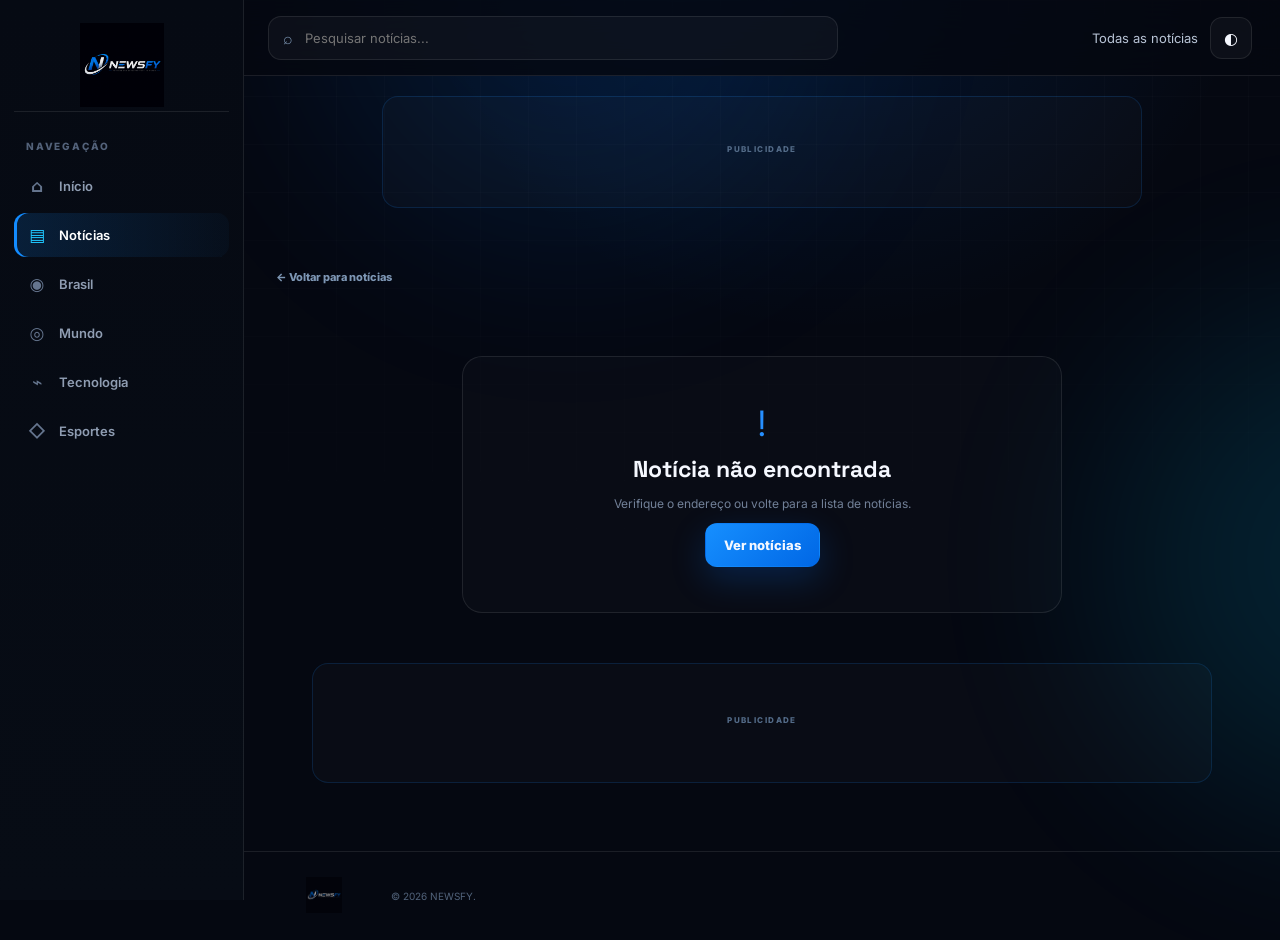
==== noticia.html @ e010c2cd "file complete of project" ====
<!DOCTYPE html>
<html lang="pt-BR">
<head>
<meta charset="UTF-8"><meta name="viewport" content="width=device-width, initial-scale=1.0">
<title>Notícia — NEWSFY</title>
<link rel="preconnect" href="https://fonts.googleapis.com"><link rel="preconnect" href="https://fonts.gstatic.com" crossorigin>
<link href="https://fonts.googleapis.com/css2?family=Inter:wght@400;500;600;700;800;900&family=Space+Grotesk:wght@500;600;700&display=swap" rel="stylesheet">
<link rel="stylesheet" href="css/style.css">
  <!-- Google Analytics 4 — NEWSFY -->
  <script async src="https://www.googletagmanager.com/gtag/js?id=G-XQ1JD133TZ"></script>
  <script>
    window.dataLayer = window.dataLayer || [];
    function gtag(){dataLayer.push(arguments);}
    gtag('js', new Date());
    gtag('config', 'G-XQ1JD133TZ');
  </script>
</head>
<body>
  <noscript><div style="position:fixed;inset:0;z-index:99999;background:#050811;color:#fff;display:grid;place-items:center;padding:30px;text-align:center;font-family:Arial,sans-serif"><div><h2>NEWSFY</h2><p>Ative o JavaScript no navegador para visualizar o site.</p></div></div></noscript>
<div class="page-glow glow-a"></div><div class="page-glow glow-b"></div>
<header class="topbar"><div class="topbar-inner">
<button class="icon-btn menu-toggle" id="menuToggle">☰</button><a class="brand" href="index.html"><img src="assets/logo-newsfy.png" alt="NEWSFY" class="brand-logo"></a>
<div class="top-search"><span>⌕</span><input id="globalSearch" type="search" placeholder="Pesquisar notícias..."></div>
<div class="top-actions"><a class="top-link" href="noticias.html">Todas as notícias</a><button class="icon-btn" id="themeBtn">◐</button></div>
</div></header>
<aside class="left-sidebar" id="leftSidebar"><div class="sidebar-brand"><img src="assets/logo-newsfy.png" alt=""></div><nav class="side-nav">
<div class="nav-label">NAVEGAÇÃO</div><a class="nav-item" href="index.html"><span>⌂</span> Início</a><a class="nav-item active" href="noticias.html"><span>▤</span> Notícias</a>
<button class="nav-item nav-category" data-category="Brasil"><span>◉</span> Brasil</button><button class="nav-item nav-category" data-category="Mundo"><span>◎</span> Mundo</button><button class="nav-item nav-category" data-category="Tecnologia"><span>⌁</span> Tecnologia</button><button class="nav-item nav-category" data-category="Esportes"><span>◇</span> Esportes</button>
</nav></aside>
<main class="site-main article-page">
<section class="ad-slot ad-top-home article-ad-top">
  <div class="ad-label">PUBLICIDADE</div>
</section>
<a class="back-link" href="noticias.html">← Voltar para notícias</a>
<div id="articleRoot"><div class="loading-card"><div class="spinner"></div><span>Carregando notícia...</span></div></div>
<section class="ad-slot ad-native-article">
  <div class="ad-label">PUBLICIDADE</div>
  <script async="async" data-cfasync="false" src="https://pl31540128.profitableratecpmnetwork.com/7e0aeeb2c0579c9c4279a2376812ee61/invoke.js"></script>
  <div id="container-7e0aeeb2c0579c9c4279a2376812ee61"></div>
</section>
<section class="article-ad-row">
  </div>
  </div>
</section>
</main>
<footer class="footer"><div class="footer-logo"><img src="assets/logo-newsfy.png" alt="NEWSFY"></div><p>© <span id="year"></span> NEWSFY.</p></footer>
<div class="mobile-overlay" id="mobileOverlay"></div>
<!-- Adsterra / Profitablerate CPM — Popunder + Social Bar -->
<script src="https://pl31540127.profitableratecpmnetwork.com/d9/cb/52/d9cb52464b82f7c3d538985615c3f016.js"></script>
<script src="https://pl31540133.profitableratecpmnetwork.com/d1/c6/90/d1c69001ec540c1df4427d665a74484f.js"></script>
<script src="js/config.js"></script>
<script>
(async()=>{
const C=window.NEWSFY_CONFIG,$=s=>document.querySelector(s),q=new URLSearchParams(location.search).get("id");
const esc=v=>String(v??"").replace(/[&<>"']/g,c=>({'&':'&amp;','<':'&lt;','>':'&gt;','"':'&quot;',"'":'&#039;'}[c]));
const pick=(o,ks,f="")=>{for(const k of ks)if(o?.[k]!==undefined&&o[k]!==null&&String(o[k]).trim()!=="")return o[k];return f};
function normalize(d){
 const f=d?.fields||d?.field_1||d||{},r={...d,...f};
 return {
   id:r.id,
   titulo:r.titulo??"Sem título",
   slug:r.slug??"",
   resumo:r.resumo??"",
   conteudo:r.conteudo??"",
   categoria:r.categoria??"Geral",
   autor:r.autor??"NEWSFY",
   imagem:r.imagem??"",
   imagem_capa:r.imagem_capa??r.imagem??"",
   data_publicacao:r.data_publicacao??"",
   status:r.status??"",
   destaque:r.destaque===true||r.destaque===1||r.destaque==="true"||r.destaque==="1",
   visualizacoes:Number(r.visualizacoes??0),
   tags:r.tags??"",
   fonte:r.fonte??"",
   url_fonte:r.url_fonte??"",
   meta_description:r.meta_description??"",
   criado_em:r.criado_em??"",
   atualizado_em:r.atualizado_em??""
 }
}function date(v){if(!v)return"Agora";let d=new Date(v);return Number.isNaN(d.getTime())?v:new Intl.DateTimeFormat("pt-BR",{dateStyle:"long"}).format(d)}
async function load(){
try{
 if(!q)throw Error("ID ausente");
 const r=await fetch(C.API_BASE+C.ENDPOINTS.noticia+encodeURIComponent(q),{headers:{Accept:"application/json"},cache:"no-store"});
 if(!r.ok)throw Error("HTTP "+r.status);
 let d=await r.json(); d=d.data||d.noticia||d.result||d; const n=normalize(d);
 $("#articleRoot").innerHTML=`<article class="article"><div class="article-head"><span class="category-badge static">${esc(n.categoria)}</span><h1>${esc(n.titulo)}</h1><p class="article-lead">${esc(n.resumo)}</p><div class="article-meta"><span>Por <b>${esc(n.autor)}</b></span><i></i><span>${esc(date(n.data))}</span></div></div>${(n.imagem_capa||n.imagem)?`<div class="article-cover"><img src="${esc(n.imagem_capa||n.imagem)}" alt="${esc(n.titulo)}"></div>`:""}<div class="article-body">${esc(n.conteudo||n.resumo).replace(/\n/g,"<br><br>")}</div><div class="article-share"><span>Compartilhar</span><button onclick="navigator.clipboard?.writeText(location.href)">Copiar link</button>${n.fonte?`<span class="source-label">Fonte: ${esc(n.fonte)}</span>`:""}${n.url_fonte?`<a class="source-link" href="${esc(n.url_fonte)}" target="_blank" rel="noopener">Fonte original ↗</a>`:""}</div></article>`;
}catch(e){$("#articleRoot").innerHTML=`<div class="empty-state"><div>!</div><h2>Notícia não encontrada</h2><p>Verifique o endereço ou volte para a lista de notícias.</p><a class="btn btn-primary" href="noticias.html">Ver notícias</a></div>`}
}
$("#year").textContent=new Date().getFullYear();
$("#menuToggle").onclick=()=>{$("#leftSidebar").classList.toggle("open");$("#mobileOverlay").classList.toggle("show")};
$("#mobileOverlay").onclick=()=>{$("#leftSidebar").classList.remove("open");$("#mobileOverlay").classList.remove("show")};
$("#themeBtn").onclick=()=>document.body.classList.toggle("soft-theme");
document.querySelectorAll(".nav-category").forEach(b=>b.onclick=()=>location.href="noticias.html?categoria="+encodeURIComponent(b.dataset.category));
load();
})();
</script>
</body>
</html>
---- css/style.css ----
:root{
  --bg:#050811;--bg2:#080d18;--panel:#0b1220;--panel2:#0e1727;--line:rgba(255,255,255,.09);
  --text:#f5f8ff;--muted:#93a1b7;--blue:#138cff;--blue2:#0068e8;--cyan:#20c9ff;--white:#fff;
  --sidebar:244px;--right:310px;--radius:20px;--shadow:0 20px 70px rgba(0,0,0,.38);
}
*{box-sizing:border-box}
html{scroll-behavior:smooth}
body{margin:0;background:radial-gradient(circle at 65% -10%,rgba(0,117,255,.14),transparent 32%),var(--bg);color:var(--text);font-family:Inter,system-ui,sans-serif;overflow-x:hidden}
body:before{content:"";position:fixed;inset:0;pointer-events:none;background-image:linear-gradient(rgba(255,255,255,.018) 1px,transparent 1px),linear-gradient(90deg,rgba(255,255,255,.018) 1px,transparent 1px);background-size:48px 48px;mask-image:linear-gradient(to bottom,black,transparent 75%);z-index:-2}
a{text-decoration:none;color:inherit}
button,input{font:inherit}
button{cursor:pointer}
.page-glow{position:fixed;width:500px;height:500px;border-radius:50%;filter:blur(100px);opacity:.12;pointer-events:none;z-index:-1}
.glow-a{background:#0077ff;top:-260px;left:25%}.glow-b{background:#00c8ff;right:-330px;bottom:10%}

.topbar{height:76px;position:fixed;top:0;left:0;right:0;z-index:50;background:rgba(5,8,17,.82);backdrop-filter:blur(18px);border-bottom:1px solid var(--line)}
.topbar-inner{height:100%;display:flex;align-items:center;gap:18px;padding:0 28px 0 calc(var(--sidebar) + 24px)}
.brand{display:none;align-items:center}.brand-logo{width:130px;height:58px;object-fit:contain}
.icon-btn{border:1px solid var(--line);background:rgba(255,255,255,.035);color:var(--text);width:42px;height:42px;border-radius:12px;display:grid;place-items:center;transition:.25s}
.icon-btn:hover{border-color:rgba(19,140,255,.65);background:rgba(19,140,255,.1);transform:translateY(-2px)}
.menu-toggle{display:none}
.top-search{height:44px;max-width:570px;flex:1;display:flex;align-items:center;gap:10px;border:1px solid var(--line);border-radius:13px;background:rgba(255,255,255,.035);padding:0 14px;color:#7890ad;transition:.25s}
.top-search:focus-within{border-color:rgba(19,140,255,.7);box-shadow:0 0 0 4px rgba(19,140,255,.08)}
.top-search input{background:none;border:0;outline:0;color:var(--text);width:100%;font-size:13px}
.top-actions{display:flex;align-items:center;gap:12px;margin-left:auto}.top-link{font-size:13px;color:#b8c4d6}.top-link:hover{color:#fff}

.left-sidebar{position:fixed;left:0;top:0;bottom:0;width:var(--sidebar);padding:18px 14px;z-index:60;background:linear-gradient(180deg,#060a13,#070c15);border-right:1px solid var(--line);display:flex;flex-direction:column}
.sidebar-brand{height:94px;display:flex;align-items:center;justify-content:center;border-bottom:1px solid var(--line);margin-bottom:18px}.sidebar-brand img{width:184px;height:84px;object-fit:contain;opacity:.94}
.side-nav{display:flex;flex-direction:column;gap:5px}.nav-label{font-size:10px;letter-spacing:.18em;color:#53627a;font-weight:800;padding:10px 12px 7px}.nav-label-gap{margin-top:14px}
.nav-item{border:0;background:transparent;color:#8f9db2;display:flex;align-items:center;gap:12px;padding:12px 13px;border-radius:12px;font-size:13px;font-weight:600;text-align:left;width:100%;transition:.25s}
.nav-item span{width:20px;text-align:center;font-size:17px;color:#65758e}.nav-item:hover{background:rgba(19,140,255,.07);color:#fff;transform:translateX(3px)}.nav-item.active{background:linear-gradient(90deg,rgba(19,140,255,.16),rgba(19,140,255,.035));color:#fff;box-shadow:inset 3px 0 var(--blue)}.nav-item.active span{color:var(--cyan)}
.sidebar-bottom{margin-top:auto}.mini-card{border:1px solid var(--line);border-radius:15px;padding:13px;display:flex;align-items:center;gap:10px;background:rgba(255,255,255,.025)}.mini-card strong{font-size:11px;display:block}.mini-card small{display:block;color:#64738a;font-size:9px;margin-top:3px}.live-dot{width:8px;height:8px;background:#20d889;border-radius:50%;box-shadow:0 0 0 5px rgba(32,216,137,.1),0 0 15px #20d889;animation:blink 1.8s infinite}

.site-main{margin-left:var(--sidebar);padding:76px 32px 40px;min-height:calc(100vh - 76px)}
.hero{max-width:1420px;margin:0 auto;min-height:470px;position:relative;display:flex;align-items:center;padding:65px 5vw 55px;overflow:hidden;border-bottom:1px solid var(--line)}
.hero-copy{max-width:720px;position:relative;z-index:2}.eyebrow,.section-kicker{font-size:10px;letter-spacing:.19em;color:#6e89aa;font-weight:900}.eyebrow{display:flex;align-items:center;gap:9px;margin-bottom:18px}.pulse{width:7px;height:7px;border-radius:50%;background:var(--blue);box-shadow:0 0 18px var(--blue);animation:pulse 1.8s infinite}
.hero h1{font-family:"Space Grotesk",Inter,sans-serif;font-size:clamp(42px,5vw,76px);line-height:.98;letter-spacing:-.055em;margin:0 0 22px}.hero h1 em{font-style:normal;color:var(--blue);text-shadow:0 0 45px rgba(19,140,255,.3)}.hero p{max-width:610px;color:#98a7bc;line-height:1.7;font-size:15px}
.hero-actions{display:flex;gap:10px;margin-top:28px}.btn{display:inline-flex;align-items:center;justify-content:center;gap:12px;padding:13px 18px;border-radius:12px;font-size:13px;font-weight:800;border:1px solid var(--line);transition:.25s}.btn-primary{background:linear-gradient(135deg,#168fff,#0067e5);box-shadow:0 12px 35px rgba(0,112,255,.22);border-color:transparent}.btn-primary:hover{transform:translateY(-3px);box-shadow:0 18px 40px rgba(0,112,255,.3)}.btn-ghost{background:rgba(255,255,255,.03);color:#c7d2e3}.btn-ghost:hover{background:rgba(255,255,255,.07);transform:translateY(-2px)}
.hero-watermark{position:absolute;right:1%;top:50%;transform:translateY(-50%);width:52%;opacity:.045;filter:blur(.2px);pointer-events:none}.hero-watermark img{width:100%;height:auto}
.hero-stats{position:absolute;right:5vw;bottom:62px;display:flex;gap:28px}.hero-stats div{display:flex;flex-direction:column}.hero-stats strong{font:800 20px "Space Grotesk";color:#eaf2ff}.hero-stats span{font-size:9px;letter-spacing:.12em;color:#62748f;text-transform:uppercase;margin-top:3px}

.content-layout{max-width:1420px;margin:0 auto;display:grid;grid-template-columns:minmax(0,1fr) var(--right);gap:30px;padding:42px 0}.section-head{display:flex;align-items:end;justify-content:space-between;margin-bottom:19px}.section-head h2{font:700 25px "Space Grotesk";margin:5px 0 0;letter-spacing:-.03em}.section-head.compact{margin-top:46px}.see-all{font-size:12px;color:#8ba3c1}.see-all span{color:var(--blue);margin-left:5px}
.featured-grid{display:grid;grid-template-columns:repeat(2,minmax(0,1fr));gap:18px}.news-card{border:1px solid var(--line);border-radius:18px;background:linear-gradient(180deg,rgba(255,255,255,.035),rgba(255,255,255,.012));overflow:hidden;transition:.3s;box-shadow:0 8px 30px rgba(0,0,0,.12)}.news-card:hover{transform:translateY(-5px);border-color:rgba(19,140,255,.34);box-shadow:var(--shadow)}
.card-image{height:180px;display:block;position:relative;overflow:hidden;background:#0a1220}.card-image.large{height:215px}.card-image img{width:100%;height:100%;object-fit:cover;transition:transform .55s}.news-card:hover .card-image img{transform:scale(1.055)}
.image-placeholder{width:100%;height:100%;display:grid;place-items:center;position:relative;overflow:hidden;background:radial-gradient(circle at 50% 20%,rgba(19,140,255,.2),transparent 42%),linear-gradient(135deg,#0c1728,#07101d)}.image-placeholder:after{content:"";position:absolute;inset:0;background:linear-gradient(125deg,transparent 35%,rgba(19,140,255,.07),transparent 70%);transform:translateX(-100%);animation:shine 5s infinite}.watermark-letter{font:900 100px "Space Grotesk";color:rgba(255,255,255,.04)}.image-placeholder span{position:absolute;bottom:12px;left:14px;font-size:9px;letter-spacing:.22em;color:rgba(255,255,255,.35)}
.category-badge{position:absolute;left:13px;bottom:13px;background:rgba(3,9,18,.78);backdrop-filter:blur(10px);border:1px solid rgba(255,255,255,.1);border-radius:8px;padding:6px 8px;font-size:9px;letter-spacing:.08em;text-transform:uppercase;color:#a9cfff;font-weight:800}.category-badge.static{position:static;display:inline-block}
.card-body{padding:17px 18px 18px}.card-meta,.article-meta{display:flex;align-items:center;gap:8px;color:#62738c;font-size:9px;text-transform:uppercase;letter-spacing:.08em}.card-meta i,.article-meta i{width:3px;height:3px;background:#41627f;border-radius:50%}.news-card h3{font:700 19px/1.2 "Space Grotesk";margin:9px 0}.news-card h3 a:hover{color:#4ba7ff}.news-card p{font-size:12px;line-height:1.6;color:#8190a6;margin:0 0 15px}.read-link{font-size:11px;color:#8fb6e5;font-weight:800}.read-link span{color:var(--blue);margin-left:4px}.latest-list{display:flex;flex-direction:column;gap:11px}.latest-item{display:grid;grid-template-columns:150px 1fr;gap:15px;padding:10px;border:1px solid var(--line);border-radius:15px;background:rgba(255,255,255,.02);transition:.25s}.latest-item:hover{background:rgba(19,140,255,.05);transform:translateX(4px)}.latest-thumb{height:94px;border-radius:10px;overflow:hidden;display:block}.latest-thumb img{width:100%;height:100%;object-fit:cover}.latest-thumb .image-placeholder{height:100%}.latest-item h3{font:700 15px/1.25 "Space Grotesk";margin:5px 0 7px}.latest-item h3:hover{color:#54aaff}.latest-item small{color:#5d6e85;font-size:9px}.tiny-category{font-size:9px;color:#4da5ff;text-transform:uppercase;letter-spacing:.1em;font-weight:800}

.right-sidebar{min-width:0}.right-title{display:flex;align-items:center;gap:10px;font-size:10px;letter-spacing:.18em;font-weight:900;color:#7f94af;margin:7px 0 15px}.right-title i{height:1px;background:var(--line);flex:1}.trending-list{border:1px solid var(--line);border-radius:17px;overflow:hidden;background:rgba(255,255,255,.02)}.trend-item{display:grid;grid-template-columns:42px 1fr;gap:10px;padding:14px;border-bottom:1px solid var(--line);transition:.25s}.trend-item:last-child{border-bottom:0}.trend-item:hover{background:rgba(19,140,255,.055)}.trend-item>b{font:700 18px "Space Grotesk";color:#2b4d70}.trend-item span{font-size:8px;color:#4b9fe7;text-transform:uppercase;letter-spacing:.1em}.trend-item strong{display:block;font:600 12px/1.35 "Space Grotesk";margin-top:4px}
.ad-panel{margin-top:20px;border:1px solid rgba(19,140,255,.2);border-radius:17px;background:linear-gradient(145deg,rgba(19,140,255,.09),rgba(255,255,255,.015));overflow:hidden}.ad-top{padding:11px 13px;border-bottom:1px solid var(--line);display:flex;justify-content:space-between;color:#60738d;font-size:8px;letter-spacing:.15em}.ad-top b{color:#397db9}.ad-content{min-height:175px;padding:22px;display:flex;flex-direction:column;align-items:center;text-align:center;justify-content:center}.ad-content img{width:100%;height:120px;object-fit:cover;border-radius:10px;margin-bottom:10px}.ad-content .ad-icon{font-size:28px;color:var(--blue);text-shadow:0 0 25px var(--blue);margin-bottom:8px}.ad-content strong{font:700 15px "Space Grotesk"}.ad-content small{color:#687991;font-size:10px;margin:5px 0 12px}.ad-content a{font-size:10px;color:#56aaff;font-weight:800}
.newsletter-card{margin-top:20px;padding:20px;border-radius:17px;border:1px solid var(--line);background:linear-gradient(135deg,rgba(255,255,255,.045),rgba(255,255,255,.015))}.newsletter-icon{width:34px;height:34px;display:grid;place-items:center;border-radius:10px;background:rgba(19,140,255,.12);color:#43a5ff;margin-bottom:16px}.newsletter-card h3{font:700 20px "Space Grotesk";margin:6px 0}.newsletter-card p{font-size:11px;color:#718198;line-height:1.5}.newsletter-card form{display:flex;gap:6px;margin-top:15px}.newsletter-card input{min-width:0;flex:1;background:#070d17;border:1px solid var(--line);border-radius:9px;color:#fff;padding:10px;font-size:10px;outline:0}.newsletter-card button{border:0;border-radius:9px;background:var(--blue);color:#fff;font-weight:800;font-size:10px;padding:0 11px}.newsletter-card small{display:block;font-size:9px;color:#4bd58f;margin-top:8px}.success{color:#4bd58f}

.footer{margin-left:var(--sidebar);border-top:1px solid var(--line);padding:25px 35px;display:flex;align-items:center;gap:22px;color:#52637b;font-size:10px}.footer-logo img{width:90px;height:36px;object-fit:contain;opacity:.6}.footer-links{margin-left:auto;display:flex;gap:16px}.footer-links a:hover{color:#fff}

.news-page{max-width:1500px}.page-header{max-width:1100px;margin:0 auto;padding:58px 0 28px;display:flex;justify-content:space-between;align-items:end}.page-header h1{font:800 clamp(38px,5vw,62px)/1 "Space Grotesk";letter-spacing:-.05em;margin:8px 0 10px}.page-header p{margin:0;color:#7f8fa6;font-size:13px}.result-pill{border:1px solid var(--line);padding:9px 12px;border-radius:10px;color:#71839d;font-size:10px}.result-pill span{color:#fff;font-weight:800}.filter-bar{max-width:1100px;margin:0 auto 25px;border-bottom:1px solid var(--line);overflow:auto}.filter-scroll{display:flex;gap:6px;min-width:max-content}.filter{border:0;background:transparent;color:#718198;padding:11px 13px;font-size:11px;font-weight:800;border-bottom:2px solid transparent}.filter:hover,.filter.active{color:#fff;border-color:var(--blue)}.news-grid{max-width:1100px;margin:0 auto;display:grid;grid-template-columns:repeat(3,1fr);gap:18px}.grid-card .card-image{height:185px}.empty-state{max-width:600px;margin:50px auto;text-align:center;padding:45px 20px;border:1px solid var(--line);border-radius:20px;background:rgba(255,255,255,.02)}.empty-state>div{font-size:35px;color:#268fff}.empty-state h2{font:700 23px "Space Grotesk";margin:10px}.empty-state p{color:#728198;font-size:12px}.hidden{display:none!important}

.article-page{max-width:1050px}.back-link{display:inline-block;margin:42px 0 22px;color:#7d96b4;font-size:11px;font-weight:800}.article{max-width:900px;margin:0 auto}.article-head{padding:20px 0 28px}.article-head h1{font:800 clamp(36px,5vw,66px)/1.03 "Space Grotesk";letter-spacing:-.055em;margin:15px 0}.article-lead{font-size:17px;line-height:1.65;color:#8d9db2;max-width:780px}.article-meta{margin-top:22px}.article-meta b{color:#b7c9df}.article-cover{border-radius:20px;overflow:hidden;border:1px solid var(--line);max-height:580px}.article-cover img{width:100%;display:block;max-height:580px;object-fit:cover}.article-body{font-size:16px;line-height:1.85;color:#b5c0d1;padding:35px 10px}.article-share{border-top:1px solid var(--line);padding:18px 0;display:flex;gap:10px;align-items:center;color:#6e819b;font-size:10px}.article-share button{border:1px solid var(--line);background:rgba(255,255,255,.04);color:#a8bad0;border-radius:9px;padding:8px 12px;font-size:10px}

.loading-card{min-height:220px;display:flex;flex-direction:column;align-items:center;justify-content:center;gap:14px;border:1px dashed var(--line);border-radius:18px;color:#65758d;font-size:11px;grid-column:1/-1}.spinner{width:28px;height:28px;border:2px solid rgba(255,255,255,.12);border-top-color:var(--blue);border-radius:50%;animation:spin .8s linear infinite}.skeleton-list{display:flex;flex-direction:column;gap:12px}.skeleton{height:110px;border-radius:15px;background:linear-gradient(90deg,rgba(255,255,255,.025),rgba(255,255,255,.07),rgba(255,255,255,.025));background-size:200% 100%;animation:skeleton 1.5s infinite}

.reveal{animation:reveal .65s both}.delay-1{animation-delay:.08s}.delay-2{animation-delay:.16s}.delay-3{animation-delay:.24s}.delay-4{animation-delay:.32s}
@keyframes reveal{from{opacity:0;transform:translateY(15px)}to{opacity:1;transform:none}}@keyframes spin{to{transform:rotate(360deg)}}@keyframes pulse{50%{box-shadow:0 0 0 7px rgba(19,140,255,.08),0 0 20px var(--blue)}}@keyframes blink{50%{opacity:.35}}@keyframes shine{55%,100%{transform:translateX(100%)}}@keyframes skeleton{to{background-position:-200% 0}}

.soft-theme{--bg:#eef4fb;--bg2:#f5f8fc;--panel:#fff;--panel2:#f7faff;--text:#0a1830;--muted:#60718a;--line:rgba(20,50,85,.11)}.soft-theme .topbar,.soft-theme .left-sidebar{background:rgba(242,247,253,.9)}.soft-theme .nav-item{color:#53677f}.soft-theme .top-search,.soft-theme .icon-btn,.soft-theme .news-card,.soft-theme .latest-item,.soft-theme .trending-list,.soft-theme .newsletter-card{background:rgba(255,255,255,.72)}.soft-theme .hero h1{color:#08162b}.soft-theme .top-search input{color:#08162b}

.mobile-overlay{display:none}
@media(max-width:1200px){:root{--right:280px}.content-layout{gap:22px}.hero{padding-left:2vw}.hero-stats{right:2vw}.news-grid{grid-template-columns:repeat(2,1fr)}}
@media(max-width:980px){:root{--sidebar:0px}.left-sidebar{width:260px;transform:translateX(-102%);transition:.3s;box-shadow:20px 0 70px rgba(0,0,0,.5)}.left-sidebar.open{transform:none}.mobile-overlay.show{display:block;position:fixed;inset:0;background:rgba(0,0,0,.55);z-index:55;backdrop-filter:blur(3px)}.topbar-inner{padding:0 16px}.menu-toggle{display:grid}.brand{display:flex}.top-link{display:none}.site-main{padding-left:20px;padding-right:20px}.right-sidebar{display:none}.content-layout{display:block}.footer{margin-left:0}.hero{padding-left:0}.hero-stats{position:static;margin-top:30px}.hero{display:block;padding-top:55px}.hero-watermark{width:80%;right:-20%;top:55%}}
@media(max-width:650px){.topbar{height:68px}.top-search{max-width:none}.brand-logo{width:94px;height:50px}.site-main{padding-top:68px;padding-left:13px;padding-right:13px}.hero{min-height:0;padding:42px 8px}.hero h1{font-size:43px}.hero p{font-size:13px}.hero-actions{flex-wrap:wrap}.hero-stats{gap:18px}.featured-grid,.news-grid{grid-template-columns:1fr}.section-head{align-items:start}.section-head h2{font-size:21px}.latest-item{grid-template-columns:105px 1fr}.latest-thumb{height:80px}.latest-item h3{font-size:13px}.footer{padding:22px 15px;flex-wrap:wrap}.footer-links{margin-left:0}.page-header{padding:40px 5px 22px;display:block}.result-pill{display:inline-block;margin-top:15px}.filter-bar{margin-left:5px;margin-right:5px}.article-page{padding-left:16px;padding-right:16px}.article-head h1{font-size:38px}.article-lead{font-size:14px}.article-body{padding-left:0;padding-right:0;font-size:14px}.hero-watermark{opacity:.025}}

.source-label{margin-left:auto;color:#6d8099;font-size:10px}.source-link{color:#4da5ff;font-size:10px;font-weight:800}.source-link:hover{text-decoration:underline}

/* ================= AD NETWORK / MONETIZATION ================= */
.ad-slot{position:relative;margin:20px auto;border:1px solid rgba(19,140,255,.16);border-radius:16px;background:rgba(255,255,255,.018);overflow:hidden;display:flex;flex-direction:column;align-items:center;justify-content:center;min-height:20px;padding:10px}.ad-label{width:100%;text-align:center;color:#536b88;font-size:8px;letter-spacing:.18em;font-weight:800;margin-bottom:7px}.ad-top-home{max-width:760px;min-height:112px}.ad-native-home,.ad-native-list,.ad-native-article{max-width:100%;min-height:120px}.ad-native-list{max-width:1100px;margin-bottom:22px}.ad-native-article{max-width:900px;margin-bottom:28px}
@media(max-width:650px){.ad-top-home{max-width:100%;min-height:74px;padding:7px}}
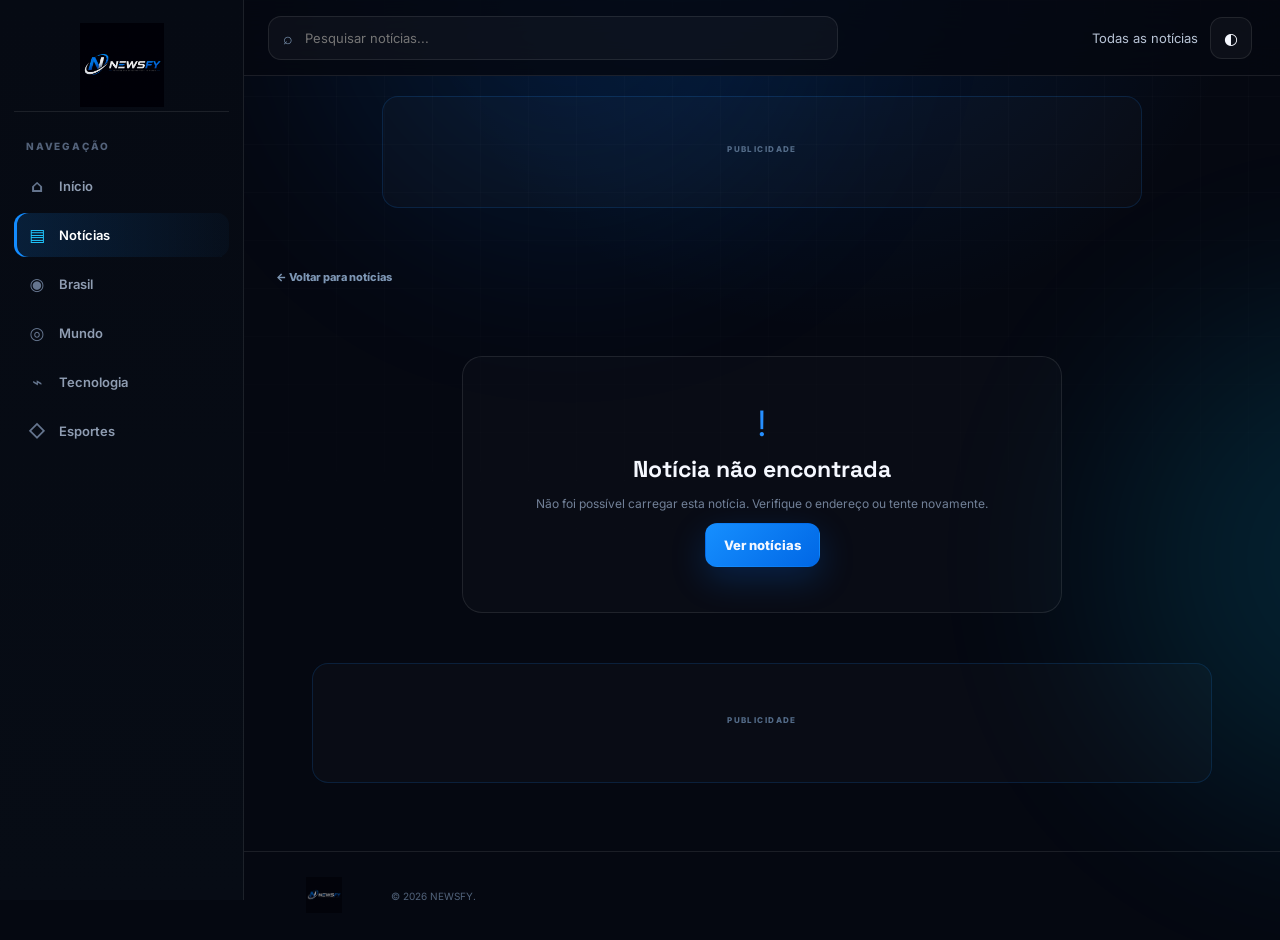
==== commit acd77ead: "Update noticia.html" ====
--- a/noticia.html
+++ b/noticia.html
@@ -1,99 +1,948 @@
 <!DOCTYPE html>
 <html lang="pt-BR">
 <head>
-<meta charset="UTF-8"><meta name="viewport" content="width=device-width, initial-scale=1.0">
-<title>Notícia — NEWSFY</title>
-<link rel="preconnect" href="https://fonts.googleapis.com"><link rel="preconnect" href="https://fonts.gstatic.com" crossorigin>
-<link href="https://fonts.googleapis.com/css2?family=Inter:wght@400;500;600;700;800;900&family=Space+Grotesk:wght@500;600;700&display=swap" rel="stylesheet">
-<link rel="stylesheet" href="css/style.css">
-  <!-- Google Analytics 4 — NEWSFY -->
+  <meta charset="UTF-8">
+  <meta name="viewport" content="width=device-width, initial-scale=1.0">
+
+  <title>Notícia — NEWSFY</title>
+
+  <link rel="preconnect" href="https://fonts.googleapis.com">
+  <link rel="preconnect" href="https://fonts.gstatic.com" crossorigin>
+  <link href="https://fonts.googleapis.com/css2?family=Inter:wght@400;500;600;700;800;900&family=Space+Grotesk:wght@500;600;700&display=swap" rel="stylesheet">
+
+  <link rel="stylesheet" href="css/style.css">
+
+  <!-- Google Analytics -->
   <script async src="https://www.googletagmanager.com/gtag/js?id=G-XQ1JD133TZ"></script>
   <script>
     window.dataLayer = window.dataLayer || [];
-    function gtag(){dataLayer.push(arguments);}
+
+    function gtag(){
+      dataLayer.push(arguments);
+    }
+
     gtag('js', new Date());
     gtag('config', 'G-XQ1JD133TZ');
   </script>
 </head>
+
 <body>
-  <noscript><div style="position:fixed;inset:0;z-index:99999;background:#050811;color:#fff;display:grid;place-items:center;padding:30px;text-align:center;font-family:Arial,sans-serif"><div><h2>NEWSFY</h2><p>Ative o JavaScript no navegador para visualizar o site.</p></div></div></noscript>
-<div class="page-glow glow-a"></div><div class="page-glow glow-b"></div>
-<header class="topbar"><div class="topbar-inner">
-<button class="icon-btn menu-toggle" id="menuToggle">☰</button><a class="brand" href="index.html"><img src="assets/logo-newsfy.png" alt="NEWSFY" class="brand-logo"></a>
-<div class="top-search"><span>⌕</span><input id="globalSearch" type="search" placeholder="Pesquisar notícias..."></div>
-<div class="top-actions"><a class="top-link" href="noticias.html">Todas as notícias</a><button class="icon-btn" id="themeBtn">◐</button></div>
-</div></header>
-<aside class="left-sidebar" id="leftSidebar"><div class="sidebar-brand"><img src="assets/logo-newsfy.png" alt=""></div><nav class="side-nav">
-<div class="nav-label">NAVEGAÇÃO</div><a class="nav-item" href="index.html"><span>⌂</span> Início</a><a class="nav-item active" href="noticias.html"><span>▤</span> Notícias</a>
-<button class="nav-item nav-category" data-category="Brasil"><span>◉</span> Brasil</button><button class="nav-item nav-category" data-category="Mundo"><span>◎</span> Mundo</button><button class="nav-item nav-category" data-category="Tecnologia"><span>⌁</span> Tecnologia</button><button class="nav-item nav-category" data-category="Esportes"><span>◇</span> Esportes</button>
-</nav></aside>
-<main class="site-main article-page">
-<section class="ad-slot ad-top-home article-ad-top">
-  <div class="ad-label">PUBLICIDADE</div>
-</section>
-<a class="back-link" href="noticias.html">← Voltar para notícias</a>
-<div id="articleRoot"><div class="loading-card"><div class="spinner"></div><span>Carregando notícia...</span></div></div>
-<section class="ad-slot ad-native-article">
-  <div class="ad-label">PUBLICIDADE</div>
-  <script async="async" data-cfasync="false" src="https://pl31540128.profitableratecpmnetwork.com/7e0aeeb2c0579c9c4279a2376812ee61/invoke.js"></script>
-  <div id="container-7e0aeeb2c0579c9c4279a2376812ee61"></div>
-</section>
-<section class="article-ad-row">
-  </div>
-  </div>
-</section>
-</main>
-<footer class="footer"><div class="footer-logo"><img src="assets/logo-newsfy.png" alt="NEWSFY"></div><p>© <span id="year"></span> NEWSFY.</p></footer>
-<div class="mobile-overlay" id="mobileOverlay"></div>
-<!-- Adsterra / Profitablerate CPM — Popunder + Social Bar -->
-<script src="https://pl31540127.profitableratecpmnetwork.com/d9/cb/52/d9cb52464b82f7c3d538985615c3f016.js"></script>
-<script src="https://pl31540133.profitableratecpmnetwork.com/d1/c6/90/d1c69001ec540c1df4427d665a74484f.js"></script>
-<script src="js/config.js"></script>
-<script>
-(async()=>{
-const C=window.NEWSFY_CONFIG,$=s=>document.querySelector(s),q=new URLSearchParams(location.search).get("id");
-const esc=v=>String(v??"").replace(/[&<>"']/g,c=>({'&':'&amp;','<':'&lt;','>':'&gt;','"':'&quot;',"'":'&#039;'}[c]));
-const pick=(o,ks,f="")=>{for(const k of ks)if(o?.[k]!==undefined&&o[k]!==null&&String(o[k]).trim()!=="")return o[k];return f};
-function normalize(d){
- const f=d?.fields||d?.field_1||d||{},r={...d,...f};
- return {
-   id:r.id,
-   titulo:r.titulo??"Sem título",
-   slug:r.slug??"",
-   resumo:r.resumo??"",
-   conteudo:r.conteudo??"",
-   categoria:r.categoria??"Geral",
-   autor:r.autor??"NEWSFY",
-   imagem:r.imagem??"",
-   imagem_capa:r.imagem_capa??r.imagem??"",
-   data_publicacao:r.data_publicacao??"",
-   status:r.status??"",
-   destaque:r.destaque===true||r.destaque===1||r.destaque==="true"||r.destaque==="1",
-   visualizacoes:Number(r.visualizacoes??0),
-   tags:r.tags??"",
-   fonte:r.fonte??"",
-   url_fonte:r.url_fonte??"",
-   meta_description:r.meta_description??"",
-   criado_em:r.criado_em??"",
-   atualizado_em:r.atualizado_em??""
- }
-}function date(v){if(!v)return"Agora";let d=new Date(v);return Number.isNaN(d.getTime())?v:new Intl.DateTimeFormat("pt-BR",{dateStyle:"long"}).format(d)}
-async function load(){
-try{
- if(!q)throw Error("ID ausente");
- const r=await fetch(C.API_BASE+C.ENDPOINTS.noticia+encodeURIComponent(q),{headers:{Accept:"application/json"},cache:"no-store"});
- if(!r.ok)throw Error("HTTP "+r.status);
- let d=await r.json(); d=d.data||d.noticia||d.result||d; const n=normalize(d);
- $("#articleRoot").innerHTML=`<article class="article"><div class="article-head"><span class="category-badge static">${esc(n.categoria)}</span><h1>${esc(n.titulo)}</h1><p class="article-lead">${esc(n.resumo)}</p><div class="article-meta"><span>Por <b>${esc(n.autor)}</b></span><i></i><span>${esc(date(n.data))}</span></div></div>${(n.imagem_capa||n.imagem)?`<div class="article-cover"><img src="${esc(n.imagem_capa||n.imagem)}" alt="${esc(n.titulo)}"></div>`:""}<div class="article-body">${esc(n.conteudo||n.resumo).replace(/\n/g,"<br><br>")}</div><div class="article-share"><span>Compartilhar</span><button onclick="navigator.clipboard?.writeText(location.href)">Copiar link</button>${n.fonte?`<span class="source-label">Fonte: ${esc(n.fonte)}</span>`:""}${n.url_fonte?`<a class="source-link" href="${esc(n.url_fonte)}" target="_blank" rel="noopener">Fonte original ↗</a>`:""}</div></article>`;
-}catch(e){$("#articleRoot").innerHTML=`<div class="empty-state"><div>!</div><h2>Notícia não encontrada</h2><p>Verifique o endereço ou volte para a lista de notícias.</p><a class="btn btn-primary" href="noticias.html">Ver notícias</a></div>`}
-}
-$("#year").textContent=new Date().getFullYear();
-$("#menuToggle").onclick=()=>{$("#leftSidebar").classList.toggle("open");$("#mobileOverlay").classList.toggle("show")};
-$("#mobileOverlay").onclick=()=>{$("#leftSidebar").classList.remove("open");$("#mobileOverlay").classList.remove("show")};
-$("#themeBtn").onclick=()=>document.body.classList.toggle("soft-theme");
-document.querySelectorAll(".nav-category").forEach(b=>b.onclick=()=>location.href="noticias.html?categoria="+encodeURIComponent(b.dataset.category));
-load();
-})();
-</script>
+
+  <noscript>
+    <div style="position:fixed;inset:0;z-index:99999;background:#050811;color:#fff;display:grid;place-items:center;padding:30px;text-align:center;font-family:Arial,sans-serif">
+      <div>
+        <h2>NEWSFY</h2>
+        <p>Ative o JavaScript no navegador para visualizar o site.</p>
+      </div>
+    </div>
+  </noscript>
+
+  <div class="page-glow glow-a"></div>
+  <div class="page-glow glow-b"></div>
+
+  <!-- TOPBAR -->
+  <header class="topbar">
+    <div class="topbar-inner">
+
+      <button class="icon-btn menu-toggle" id="menuToggle" type="button">
+        ☰
+      </button>
+
+      <a class="brand" href="index.html">
+        <img
+          src="assets/logo-newsfy.png"
+          alt="NEWSFY"
+          class="brand-logo"
+        >
+      </a>
+
+      <div class="top-search">
+        <span>⌕</span>
+        <input
+          id="globalSearch"
+          type="search"
+          placeholder="Pesquisar notícias..."
+        >
+      </div>
+
+      <div class="top-actions">
+        <a class="top-link" href="noticias.html">
+          Todas as notícias
+        </a>
+
+        <button class="icon-btn" id="themeBtn" type="button">
+          ◐
+        </button>
+      </div>
+
+    </div>
+  </header>
+
+  <!-- SIDEBAR -->
+  <aside class="left-sidebar" id="leftSidebar">
+
+    <div class="sidebar-brand">
+      <img src="assets/logo-newsfy.png" alt="NEWSFY">
+    </div>
+
+    <nav class="side-nav">
+
+      <div class="nav-label">
+        NAVEGAÇÃO
+      </div>
+
+      <a class="nav-item" href="index.html">
+        <span>⌂</span>
+        Início
+      </a>
+
+      <a class="nav-item active" href="noticias.html">
+        <span>▤</span>
+        Notícias
+      </a>
+
+      <button
+        class="nav-item nav-category"
+        data-category="Brasil"
+        type="button"
+      >
+        <span>◉</span>
+        Brasil
+      </button>
+
+      <button
+        class="nav-item nav-category"
+        data-category="Mundo"
+        type="button"
+      >
+        <span>◎</span>
+        Mundo
+      </button>
+
+      <button
+        class="nav-item nav-category"
+        data-category="Tecnologia"
+        type="button"
+      >
+        <span>⌁</span>
+        Tecnologia
+      </button>
+
+      <button
+        class="nav-item nav-category"
+        data-category="Esportes"
+        type="button"
+      >
+        <span>◇</span>
+        Esportes
+      </button>
+
+    </nav>
+
+  </aside>
+
+  <!-- CONTEÚDO -->
+  <main class="site-main article-page">
+
+    <!-- PUBLICIDADE TOPO -->
+    <section class="ad-slot ad-top-home article-ad-top">
+      <div class="ad-label">
+        PUBLICIDADE
+      </div>
+    </section>
+
+    <a class="back-link" href="noticias.html">
+      ← Voltar para notícias
+    </a>
+
+    <!-- NOTÍCIA -->
+    <div id="articleRoot">
+
+      <div class="loading-card">
+        <div class="spinner"></div>
+        <span>Carregando notícia...</span>
+      </div>
+
+    </div>
+
+    <!-- PUBLICIDADE -->
+    <section class="ad-slot ad-native-article">
+
+      <div class="ad-label">
+        PUBLICIDADE
+      </div>
+
+      <script
+        async
+        data-cfasync="false"
+        src="https://pl31540128.profitableratecpmnetwork.com/7e0aeeb2c0579c9c4279a2376812ee61/invoke.js">
+      </script>
+
+      <div id="container-7e0aeeb2c0579c9c4279a2376812ee61"></div>
+
+    </section>
+
+  </main>
+
+  <!-- FOOTER -->
+  <footer class="footer">
+
+    <div class="footer-logo">
+      <img src="assets/logo-newsfy.png" alt="NEWSFY">
+    </div>
+
+    <p>
+      © <span id="year"></span> NEWSFY.
+    </p>
+
+  </footer>
+
+  <div class="mobile-overlay" id="mobileOverlay"></div>
+
+  <!-- PUBLICIDADE -->
+  <script src="https://pl31540127.profitableratecpmnetwork.com/d9/cb/52/d9cb52464b82f7c3d538985615c3f016.js"></script>
+
+  <script src="https://pl31540133.profitableratecpmnetwork.com/d1/c6/90/d1c69001ec540c1df4427d665a74484f.js"></script>
+
+  <!-- CONFIG -->
+  <script src="js/config.js"></script>
+
+  <!-- NOTÍCIA -->
+  <script>
+  (() => {
+
+    const CFG = window.NEWSFY_CONFIG;
+
+    const $ = (selector) => document.querySelector(selector);
+
+    const params = new URLSearchParams(window.location.search);
+
+    const newsId = params.get("id");
+
+
+    /* =========================
+       ESCAPE HTML
+    ========================= */
+
+    function esc(value) {
+
+      return String(value ?? "").replace(
+        /[&<>"']/g,
+        char => ({
+          "&": "&amp;",
+          "<": "&lt;",
+          ">": "&gt;",
+          '"': "&quot;",
+          "'": "&#039;"
+        }[char])
+      );
+
+    }
+
+
+    /* =========================
+       NORMALIZAR NOTÍCIA
+    ========================= */
+
+    function normalize(data) {
+
+      const fields =
+        data?.fields ||
+        data?.field_1 ||
+        data ||
+        {};
+
+      const raw = {
+        ...data,
+        ...fields
+      };
+
+      return {
+
+        id: raw.id ?? "",
+
+        titulo:
+          raw.titulo ??
+          raw.título ??
+          "Sem título",
+
+        slug:
+          raw.slug ??
+          "",
+
+        resumo:
+          raw.resumo ??
+          "",
+
+        conteudo:
+          raw.conteudo ??
+          raw.conteúdo ??
+          "",
+
+        categoria:
+          raw.categoria ??
+          "Geral",
+
+        autor:
+          raw.autor ??
+          "NEWSFY",
+
+        imagem:
+          raw.imagem ??
+          "",
+
+        imagem_capa:
+          raw.imagem_capa ??
+          raw.imagem ??
+          "",
+
+        data_publicacao:
+          raw.data_publicacao ??
+          raw.data ??
+          raw.created_at ??
+          "",
+
+        status:
+          raw.status ??
+          "",
+
+        destaque:
+          raw.destaque === true ||
+          raw.destaque === 1 ||
+          raw.destaque === "true" ||
+          raw.destaque === "1",
+
+        visualizacoes:
+          Number(raw.visualizacoes ?? 0),
+
+        tags:
+          raw.tags ??
+          "",
+
+        fonte:
+          raw.fonte ??
+          "",
+
+        url_fonte:
+          raw.url_fonte ??
+          "",
+
+        meta_description:
+          raw.meta_description ??
+          "",
+
+        criado_em:
+          raw.criado_em ??
+          "",
+
+        atualizado_em:
+          raw.atualizado_em ??
+          ""
+
+      };
+
+    }
+
+
+    /* =========================
+       DATA
+    ========================= */
+
+    function formatDate(value) {
+
+      if (!value) {
+        return "Agora";
+      }
+
+      const date = new Date(value);
+
+      if (Number.isNaN(date.getTime())) {
+        return String(value);
+      }
+
+      return new Intl.DateTimeFormat(
+        "pt-BR",
+        {
+          day: "2-digit",
+          month: "long",
+          year: "numeric"
+        }
+      ).format(date);
+
+    }
+
+
+    /* =========================
+       CONTEÚDO
+    ========================= */
+
+    function formatContent(value) {
+
+      if (!value) {
+        return "";
+      }
+
+      return esc(value)
+        .replace(/\r\n/g, "\n")
+        .replace(/\n/g, "<br><br>");
+
+    }
+
+
+    /* =========================
+       CARREGAR NOTÍCIA
+    ========================= */
+
+    async function loadArticle() {
+
+      const root = $("#articleRoot");
+
+      try {
+
+        if (!newsId) {
+          throw new Error("ID da notícia ausente.");
+        }
+
+        if (!CFG || !CFG.API_BASE) {
+          throw new Error("Configuração da API não encontrada.");
+        }
+
+        const endpoint =
+          CFG.API_BASE +
+          CFG.ENDPOINTS.noticia +
+          encodeURIComponent(newsId);
+
+
+        console.log(
+          "NEWSFY → carregando notícia:",
+          endpoint
+        );
+
+
+        const response = await fetch(
+          endpoint,
+          {
+            method: "GET",
+            headers: {
+              "Accept": "application/json"
+            },
+            cache: "no-store"
+          }
+        );
+
+
+        if (!response.ok) {
+
+          throw new Error(
+            "Worker respondeu HTTP " +
+            response.status
+          );
+
+        }
+
+
+        let data = await response.json();
+
+
+        /*
+         * Aceita diferentes formatos
+         * que o Worker pode retornar.
+         */
+
+        if (data?.data) {
+          data = data.data;
+        }
+
+        if (data?.noticia) {
+          data = data.noticia;
+        }
+
+        if (data?.result) {
+          data = data.result;
+        }
+
+
+        /*
+         * Caso o Worker retorne:
+         *
+         * { results: [ ... ] }
+         */
+
+        if (
+          Array.isArray(data?.results)
+        ) {
+
+          data = data.results[0];
+
+        }
+
+
+        if (!data) {
+          throw new Error(
+            "Worker não retornou a notícia."
+          );
+        }
+
+
+        const news = normalize(data);
+
+
+        if (!news.titulo) {
+          throw new Error(
+            "Notícia retornada sem título."
+          );
+        }
+
+
+        /* =========================
+           IMAGEM
+        ========================= */
+
+        const imageHTML =
+          news.imagem_capa || news.imagem
+          ? `
+            <div class="article-cover">
+
+              <img
+                src="${esc(news.imagem_capa || news.imagem)}"
+                alt="${esc(news.titulo)}"
+              >
+
+            </div>
+          `
+          : "";
+
+
+        /* =========================
+           FONTE
+        ========================= */
+
+        let sourceHTML = "";
+
+        if (news.fonte) {
+
+          sourceHTML += `
+            <span class="source-label">
+              Fonte: ${esc(news.fonte)}
+            </span>
+          `;
+
+        }
+
+
+        if (news.url_fonte) {
+
+          sourceHTML += `
+            <a
+              class="source-link"
+              href="${esc(news.url_fonte)}"
+              target="_blank"
+              rel="noopener noreferrer"
+            >
+              Fonte original ↗
+            </a>
+          `;
+
+        }
+
+
+        /* =========================
+           ARTIGO
+        ========================= */
+
+        root.innerHTML = `
+
+          <article class="article">
+
+            <div class="article-head">
+
+              <span class="category-badge static">
+                ${esc(news.categoria)}
+              </span>
+
+              <h1>
+                ${esc(news.titulo)}
+              </h1>
+
+              ${
+                news.resumo
+                  ? `
+                    <p class="article-lead">
+                      ${esc(news.resumo)}
+                    </p>
+                  `
+                  : ""
+              }
+
+              <div class="article-meta">
+
+                <span>
+                  Por
+                  <b>${esc(news.autor)}</b>
+                </span>
+
+                <i></i>
+
+                <span>
+                  ${esc(
+                    formatDate(
+                      news.data_publicacao
+                    )
+                  )}
+                </span>
+
+              </div>
+
+            </div>
+
+
+            ${imageHTML}
+
+
+            <div class="article-body">
+
+              ${
+                formatContent(
+                  news.conteudo ||
+                  news.resumo
+                )
+              }
+
+            </div>
+
+
+            <div class="article-share">
+
+              <span>
+                Compartilhar
+              </span>
+
+              <button
+                type="button"
+                id="copyLinkBtn"
+              >
+                Copiar link
+              </button>
+
+              ${sourceHTML}
+
+            </div>
+
+          </article>
+
+        `;
+
+
+        /* =========================
+           COPIAR LINK
+        ========================= */
+
+        $("#copyLinkBtn")?.addEventListener(
+          "click",
+          async () => {
+
+            try {
+
+              await navigator.clipboard.writeText(
+                window.location.href
+              );
+
+              $("#copyLinkBtn").textContent =
+                "Link copiado!";
+
+              setTimeout(() => {
+
+                $("#copyLinkBtn").textContent =
+                  "Copiar link";
+
+              }, 2000);
+
+            } catch (error) {
+
+              console.warn(
+                "Não foi possível copiar o link.",
+                error
+              );
+
+            }
+
+          }
+        );
+
+
+        /* =========================
+           SEO
+        ========================= */
+
+        if (news.meta_description) {
+
+          let meta =
+            document.querySelector(
+              'meta[name="description"]'
+            );
+
+          if (!meta) {
+
+            meta =
+              document.createElement("meta");
+
+            meta.name = "description";
+
+            document.head.appendChild(meta);
+
+          }
+
+          meta.content =
+            news.meta_description;
+
+        }
+
+
+        /*
+         * Atualiza título da aba.
+         */
+
+        document.title =
+          news.titulo + " — NEWSFY";
+
+
+        /*
+         * Analytics da notícia.
+         */
+
+        if (
+          typeof gtag === "function"
+        ) {
+
+          gtag(
+            "event",
+            "view_news",
+            {
+              news_id: String(news.id),
+              news_title: news.titulo,
+              news_category: news.categoria
+            }
+          );
+
+        }
+
+
+      } catch (error) {
+
+        console.error(
+          "NEWSFY: erro ao carregar notícia:",
+          error
+        );
+
+
+        root.innerHTML = `
+
+          <div class="empty-state">
+
+            <div>!</div>
+
+            <h2>
+              Notícia não encontrada
+            </h2>
+
+            <p>
+              Não foi possível carregar esta notícia.
+              Verifique o endereço ou tente novamente.
+            </p>
+
+            <a
+              class="btn btn-primary"
+              href="noticias.html"
+            >
+              Ver notícias
+            </a>
+
+          </div>
+
+        `;
+
+      }
+
+    }
+
+
+    /* =========================
+       MENU
+    ========================= */
+
+    function setupMenu() {
+
+      const sidebar =
+        $("#leftSidebar");
+
+      const overlay =
+        $("#mobileOverlay");
+
+      const button =
+        $("#menuToggle");
+
+
+      function closeMenu() {
+
+        sidebar?.classList.remove("open");
+
+        overlay?.classList.remove("show");
+
+      }
+
+
+      button?.addEventListener(
+        "click",
+        () => {
+
+          sidebar?.classList.toggle("open");
+
+          overlay?.classList.toggle("show");
+
+        }
+      );
+
+
+      overlay?.addEventListener(
+        "click",
+        closeMenu
+      );
+
+
+      document
+        .querySelectorAll(".nav-category")
+        .forEach(button => {
+
+          button.addEventListener(
+            "click",
+            () => {
+
+              const category =
+                button.dataset.category;
+
+              window.location.href =
+                "noticias.html?categoria=" +
+                encodeURIComponent(category);
+
+            }
+          );
+
+        });
+
+    }
+
+
+    /* =========================
+       TEMA
+    ========================= */
+
+    function setupTheme() {
+
+      const button =
+        $("#themeBtn");
+
+
+      if (
+        localStorage.getItem(
+          "newsfy-theme"
+        ) === "soft"
+      ) {
+
+        document.body.classList.add(
+          "soft-theme"
+        );
+
+      }
+
+
+      button?.addEventListener(
+        "click",
+        () => {
+
+          document.body.classList.toggle(
+            "soft-theme"
+          );
+
+
+          localStorage.setItem(
+            "newsfy-theme",
+
+            document.body.classList.contains(
+              "soft-theme"
+            )
+              ? "soft"
+              : "dark"
+          );
+
+        }
+      );
+
+    }
+
+
+    /* =========================
+       BUSCA
+    ========================= */
+
+    function setupSearch() {
+
+      const input =
+        $("#globalSearch");
+
+
+      input?.addEventListener(
+        "keydown",
+        event => {
+
+          if (
+            event.key === "Enter"
+          ) {
+
+            const value =
+              input.value.trim();
+
+
+            window.location.href =
+              "noticias.html" +
+              (
+                value
+                  ? "?busca=" +
+                    encodeURIComponent(value)
+                  : ""
+              );
+
+          }
+
+        }
+      );
+
+    }
+
+
+    /* =========================
+       INIT
+    ========================= */
+
+    document.addEventListener(
+      "DOMContentLoaded",
+      () => {
+
+        $("#year").textContent =
+          new Date().getFullYear();
+
+        setupMenu();
+
+        setupTheme();
+
+        setupSearch();
+
+        loadArticle();
+
+      }
+    );
+
+  })();
+  </script>
+
 </body>
 </html>
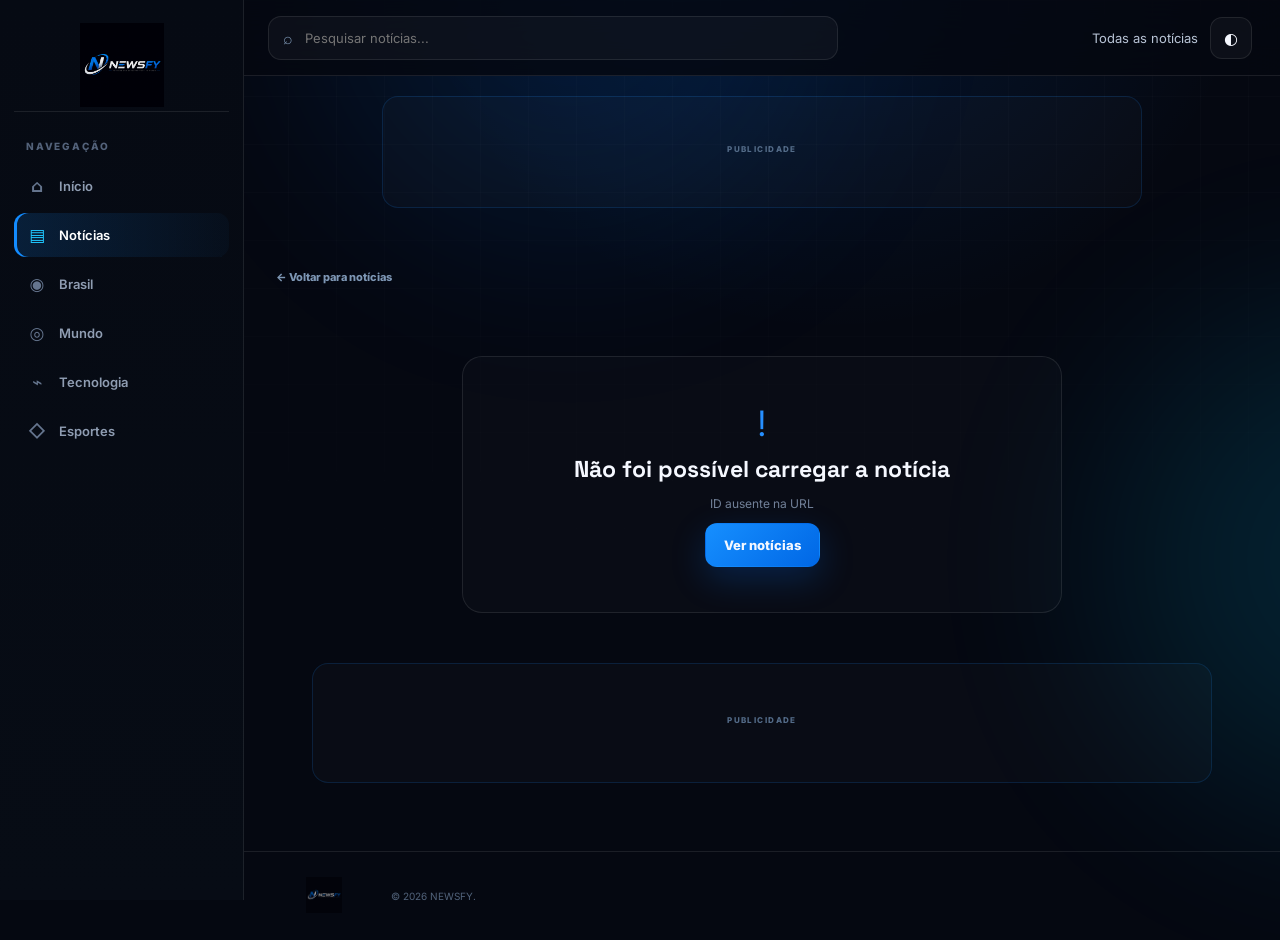
==== commit 7cf121ed: "Update noticia.html" ====
--- a/noticia.html
+++ b/noticia.html
@@ -209,740 +209,310 @@
 
   <!-- NOTÍCIA -->
   <script>
-  (() => {
-
-    const CFG = window.NEWSFY_CONFIG;
-
-    const $ = (selector) => document.querySelector(selector);
-
-    const params = new URLSearchParams(window.location.search);
-
-    const newsId = params.get("id");
-
-
-    /* =========================
-       ESCAPE HTML
-    ========================= */
-
-    function esc(value) {
-
-      return String(value ?? "").replace(
-        /[&<>"']/g,
-        char => ({
-          "&": "&amp;",
-          "<": "&lt;",
-          ">": "&gt;",
-          '"': "&quot;",
-          "'": "&#039;"
-        }[char])
+(async () => {
+
+  const C = window.NEWSFY_CONFIG;
+  const $ = s => document.querySelector(s);
+
+  const q = new URLSearchParams(location.search).get("id");
+
+  const esc = v =>
+    String(v ?? "").replace(/[&<>"']/g, c => ({
+      "&": "&amp;",
+      "<": "&lt;",
+      ">": "&gt;",
+      '"': "&quot;",
+      "'": "&#039;"
+    }[c]));
+
+  function normalize(d) {
+
+    const f = d?.fields || d?.field_1 || d || {};
+    const r = { ...d, ...f };
+
+    return {
+      id: r.id,
+      titulo: r.titulo ?? "Sem título",
+      slug: r.slug ?? "",
+      resumo: r.resumo ?? "",
+      conteudo: r.conteudo ?? "",
+      categoria: r.categoria ?? "Geral",
+      autor: r.autor ?? "NEWSFY",
+      imagem: r.imagem ?? "",
+      imagem_capa: r.imagem_capa ?? r.imagem ?? "",
+
+      data_publicacao:
+        r.data_publicacao ??
+        r.data ??
+        r.created_at ??
+        "",
+
+      status: r.status ?? "",
+
+      destaque:
+        r.destaque === true ||
+        r.destaque === 1 ||
+        r.destaque === "true" ||
+        r.destaque === "1",
+
+      visualizacoes: Number(r.visualizacoes ?? 0),
+
+      tags: r.tags ?? "",
+      fonte: r.fonte ?? "",
+      url_fonte: r.url_fonte ?? "",
+      meta_description: r.meta_description ?? "",
+      criado_em: r.criado_em ?? "",
+      atualizado_em: r.atualizado_em ?? ""
+    };
+  }
+
+  function date(v) {
+
+    if (!v) return "Agora";
+
+    const d = new Date(v);
+
+    if (Number.isNaN(d.getTime())) {
+      return String(v);
+    }
+
+    return new Intl.DateTimeFormat("pt-BR", {
+      dateStyle: "long"
+    }).format(d);
+  }
+
+  async function load() {
+
+    try {
+
+      if (!C) {
+        throw new Error("config.js não carregou");
+      }
+
+      if (!q) {
+        throw new Error("ID ausente na URL");
+      }
+
+      const url =
+        C.API_BASE +
+        C.ENDPOINTS.noticia +
+        encodeURIComponent(q);
+
+      console.log("NEWSFY - buscando notícia:", url);
+
+      const r = await fetch(url, {
+        headers: {
+          Accept: "application/json"
+        },
+        cache: "no-store"
+      });
+
+      console.log("NEWSFY - status:", r.status);
+
+      if (!r.ok) {
+        throw new Error("HTTP " + r.status);
+      }
+
+      let d = await r.json();
+
+      console.log("NEWSFY - resposta:", d);
+
+      d =
+        d?.data ??
+        d?.noticia ??
+        d?.result ??
+        d;
+
+      if (Array.isArray(d)) {
+        d = d[0];
+      }
+
+      if (!d) {
+        throw new Error("Notícia vazia");
+      }
+
+      const n = normalize(d);
+
+      console.log("NEWSFY - notícia normalizada:", n);
+
+      if (!n.titulo || n.titulo === "Sem título") {
+        throw new Error("A resposta não possui o campo titulo");
+      }
+
+      const conteudo =
+        n.conteudo ||
+        n.resumo ||
+        "Esta notícia ainda não possui conteúdo.";
+
+      $("#articleRoot").innerHTML = `
+        <article class="article">
+
+          <div class="article-head">
+
+            <span class="category-badge static">
+              ${esc(n.categoria)}
+            </span>
+
+            <h1>${esc(n.titulo)}</h1>
+
+            <p class="article-lead">
+              ${esc(n.resumo)}
+            </p>
+
+            <div class="article-meta">
+
+              <span>
+                Por <b>${esc(n.autor)}</b>
+              </span>
+
+              <i></i>
+
+              <span>
+                ${esc(date(n.data_publicacao))}
+              </span>
+
+            </div>
+
+          </div>
+
+          ${
+            n.imagem_capa || n.imagem
+              ? `
+                <div class="article-cover">
+                  <img
+                    src="${esc(n.imagem_capa || n.imagem)}"
+                    alt="${esc(n.titulo)}"
+                  >
+                </div>
+              `
+              : ""
+          }
+
+          <div class="article-body">
+            ${esc(conteudo).replace(/\n/g, "<br><br>")}
+          </div>
+
+          <div class="article-share">
+
+            <span>Compartilhar</span>
+
+            <button
+              onclick="navigator.clipboard?.writeText(location.href)"
+            >
+              Copiar link
+            </button>
+
+            ${
+              n.fonte
+                ? `
+                  <span class="source-label">
+                    Fonte: ${esc(n.fonte)}
+                  </span>
+                `
+                : ""
+            }
+
+            ${
+              n.url_fonte
+                ? `
+                  <a
+                    class="source-link"
+                    href="${esc(n.url_fonte)}"
+                    target="_blank"
+                    rel="noopener"
+                  >
+                    Fonte original ↗
+                  </a>
+                `
+                : ""
+            }
+
+          </div>
+
+        </article>
+      `;
+
+      document.title = n.titulo + " — NEWSFY";
+
+      const meta = document.querySelector(
+        'meta[name="description"]'
       );
 
+      if (meta && n.meta_description) {
+        meta.setAttribute(
+          "content",
+          n.meta_description
+        );
+      }
+
+    } catch (e) {
+
+      console.error("NEWSFY - erro ao carregar notícia:", e);
+
+      $("#articleRoot").innerHTML = `
+        <div class="empty-state">
+
+          <div>!</div>
+
+          <h2>Não foi possível carregar a notícia</h2>
+
+          <p>
+            ${esc(e.message || "Erro desconhecido")}
+          </p>
+
+          <a
+            class="btn btn-primary"
+            href="noticias.html"
+          >
+            Ver notícias
+          </a>
+
+        </div>
+      `;
     }
-
-
-    /* =========================
-       NORMALIZAR NOTÍCIA
-    ========================= */
-
-    function normalize(data) {
-
-      const fields =
-        data?.fields ||
-        data?.field_1 ||
-        data ||
-        {};
-
-      const raw = {
-        ...data,
-        ...fields
+  }
+
+  $("#year").textContent =
+    new Date().getFullYear();
+
+  $("#menuToggle").onclick = () => {
+
+    $("#leftSidebar").classList.toggle("open");
+    $("#mobileOverlay").classList.toggle("show");
+
+  };
+
+  $("#mobileOverlay").onclick = () => {
+
+    $("#leftSidebar").classList.remove("open");
+    $("#mobileOverlay").classList.remove("show");
+
+  };
+
+  $("#themeBtn").onclick = () => {
+
+    document.body.classList.toggle("soft-theme");
+
+  };
+
+  document
+    .querySelectorAll(".nav-category")
+    .forEach(b => {
+
+      b.onclick = () => {
+
+        location.href =
+          "noticias.html?categoria=" +
+          encodeURIComponent(b.dataset.category);
+
       };
 
-      return {
-
-        id: raw.id ?? "",
-
-        titulo:
-          raw.titulo ??
-          raw.título ??
-          "Sem título",
-
-        slug:
-          raw.slug ??
-          "",
-
-        resumo:
-          raw.resumo ??
-          "",
-
-        conteudo:
-          raw.conteudo ??
-          raw.conteúdo ??
-          "",
-
-        categoria:
-          raw.categoria ??
-          "Geral",
-
-        autor:
-          raw.autor ??
-          "NEWSFY",
-
-        imagem:
-          raw.imagem ??
-          "",
-
-        imagem_capa:
-          raw.imagem_capa ??
-          raw.imagem ??
-          "",
-
-        data_publicacao:
-          raw.data_publicacao ??
-          raw.data ??
-          raw.created_at ??
-          "",
-
-        status:
-          raw.status ??
-          "",
-
-        destaque:
-          raw.destaque === true ||
-          raw.destaque === 1 ||
-          raw.destaque === "true" ||
-          raw.destaque === "1",
-
-        visualizacoes:
-          Number(raw.visualizacoes ?? 0),
-
-        tags:
-          raw.tags ??
-          "",
-
-        fonte:
-          raw.fonte ??
-          "",
-
-        url_fonte:
-          raw.url_fonte ??
-          "",
-
-        meta_description:
-          raw.meta_description ??
-          "",
-
-        criado_em:
-          raw.criado_em ??
-          "",
-
-        atualizado_em:
-          raw.atualizado_em ??
-          ""
-
-      };
-
-    }
-
-
-    /* =========================
-       DATA
-    ========================= */
-
-    function formatDate(value) {
-
-      if (!value) {
-        return "Agora";
-      }
-
-      const date = new Date(value);
-
-      if (Number.isNaN(date.getTime())) {
-        return String(value);
-      }
-
-      return new Intl.DateTimeFormat(
-        "pt-BR",
-        {
-          day: "2-digit",
-          month: "long",
-          year: "numeric"
-        }
-      ).format(date);
-
-    }
-
-
-    /* =========================
-       CONTEÚDO
-    ========================= */
-
-    function formatContent(value) {
-
-      if (!value) {
-        return "";
-      }
-
-      return esc(value)
-        .replace(/\r\n/g, "\n")
-        .replace(/\n/g, "<br><br>");
-
-    }
-
-
-    /* =========================
-       CARREGAR NOTÍCIA
-    ========================= */
-
-    async function loadArticle() {
-
-      const root = $("#articleRoot");
-
-      try {
-
-        if (!newsId) {
-          throw new Error("ID da notícia ausente.");
-        }
-
-        if (!CFG || !CFG.API_BASE) {
-          throw new Error("Configuração da API não encontrada.");
-        }
-
-        const endpoint =
-          CFG.API_BASE +
-          CFG.ENDPOINTS.noticia +
-          encodeURIComponent(newsId);
-
-
-        console.log(
-          "NEWSFY → carregando notícia:",
-          endpoint
-        );
-
-
-        const response = await fetch(
-          endpoint,
-          {
-            method: "GET",
-            headers: {
-              "Accept": "application/json"
-            },
-            cache: "no-store"
-          }
-        );
-
-
-        if (!response.ok) {
-
-          throw new Error(
-            "Worker respondeu HTTP " +
-            response.status
-          );
-
-        }
-
-
-        let data = await response.json();
-
-
-        /*
-         * Aceita diferentes formatos
-         * que o Worker pode retornar.
-         */
-
-        if (data?.data) {
-          data = data.data;
-        }
-
-        if (data?.noticia) {
-          data = data.noticia;
-        }
-
-        if (data?.result) {
-          data = data.result;
-        }
-
-
-        /*
-         * Caso o Worker retorne:
-         *
-         * { results: [ ... ] }
-         */
-
-        if (
-          Array.isArray(data?.results)
-        ) {
-
-          data = data.results[0];
-
-        }
-
-
-        if (!data) {
-          throw new Error(
-            "Worker não retornou a notícia."
-          );
-        }
-
-
-        const news = normalize(data);
-
-
-        if (!news.titulo) {
-          throw new Error(
-            "Notícia retornada sem título."
-          );
-        }
-
-
-        /* =========================
-           IMAGEM
-        ========================= */
-
-        const imageHTML =
-          news.imagem_capa || news.imagem
-          ? `
-            <div class="article-cover">
-
-              <img
-                src="${esc(news.imagem_capa || news.imagem)}"
-                alt="${esc(news.titulo)}"
-              >
-
-            </div>
-          `
-          : "";
-
-
-        /* =========================
-           FONTE
-        ========================= */
-
-        let sourceHTML = "";
-
-        if (news.fonte) {
-
-          sourceHTML += `
-            <span class="source-label">
-              Fonte: ${esc(news.fonte)}
-            </span>
-          `;
-
-        }
-
-
-        if (news.url_fonte) {
-
-          sourceHTML += `
-            <a
-              class="source-link"
-              href="${esc(news.url_fonte)}"
-              target="_blank"
-              rel="noopener noreferrer"
-            >
-              Fonte original ↗
-            </a>
-          `;
-
-        }
-
-
-        /* =========================
-           ARTIGO
-        ========================= */
-
-        root.innerHTML = `
-
-          <article class="article">
-
-            <div class="article-head">
-
-              <span class="category-badge static">
-                ${esc(news.categoria)}
-              </span>
-
-              <h1>
-                ${esc(news.titulo)}
-              </h1>
-
-              ${
-                news.resumo
-                  ? `
-                    <p class="article-lead">
-                      ${esc(news.resumo)}
-                    </p>
-                  `
-                  : ""
-              }
-
-              <div class="article-meta">
-
-                <span>
-                  Por
-                  <b>${esc(news.autor)}</b>
-                </span>
-
-                <i></i>
-
-                <span>
-                  ${esc(
-                    formatDate(
-                      news.data_publicacao
-                    )
-                  )}
-                </span>
-
-              </div>
-
-            </div>
-
-
-            ${imageHTML}
-
-
-            <div class="article-body">
-
-              ${
-                formatContent(
-                  news.conteudo ||
-                  news.resumo
-                )
-              }
-
-            </div>
-
-
-            <div class="article-share">
-
-              <span>
-                Compartilhar
-              </span>
-
-              <button
-                type="button"
-                id="copyLinkBtn"
-              >
-                Copiar link
-              </button>
-
-              ${sourceHTML}
-
-            </div>
-
-          </article>
-
-        `;
-
-
-        /* =========================
-           COPIAR LINK
-        ========================= */
-
-        $("#copyLinkBtn")?.addEventListener(
-          "click",
-          async () => {
-
-            try {
-
-              await navigator.clipboard.writeText(
-                window.location.href
-              );
-
-              $("#copyLinkBtn").textContent =
-                "Link copiado!";
-
-              setTimeout(() => {
-
-                $("#copyLinkBtn").textContent =
-                  "Copiar link";
-
-              }, 2000);
-
-            } catch (error) {
-
-              console.warn(
-                "Não foi possível copiar o link.",
-                error
-              );
-
-            }
-
-          }
-        );
-
-
-        /* =========================
-           SEO
-        ========================= */
-
-        if (news.meta_description) {
-
-          let meta =
-            document.querySelector(
-              'meta[name="description"]'
-            );
-
-          if (!meta) {
-
-            meta =
-              document.createElement("meta");
-
-            meta.name = "description";
-
-            document.head.appendChild(meta);
-
-          }
-
-          meta.content =
-            news.meta_description;
-
-        }
-
-
-        /*
-         * Atualiza título da aba.
-         */
-
-        document.title =
-          news.titulo + " — NEWSFY";
-
-
-        /*
-         * Analytics da notícia.
-         */
-
-        if (
-          typeof gtag === "function"
-        ) {
-
-          gtag(
-            "event",
-            "view_news",
-            {
-              news_id: String(news.id),
-              news_title: news.titulo,
-              news_category: news.categoria
-            }
-          );
-
-        }
-
-
-      } catch (error) {
-
-        console.error(
-          "NEWSFY: erro ao carregar notícia:",
-          error
-        );
-
-
-        root.innerHTML = `
-
-          <div class="empty-state">
-
-            <div>!</div>
-
-            <h2>
-              Notícia não encontrada
-            </h2>
-
-            <p>
-              Não foi possível carregar esta notícia.
-              Verifique o endereço ou tente novamente.
-            </p>
-
-            <a
-              class="btn btn-primary"
-              href="noticias.html"
-            >
-              Ver notícias
-            </a>
-
-          </div>
-
-        `;
-
-      }
-
-    }
-
-
-    /* =========================
-       MENU
-    ========================= */
-
-    function setupMenu() {
-
-      const sidebar =
-        $("#leftSidebar");
-
-      const overlay =
-        $("#mobileOverlay");
-
-      const button =
-        $("#menuToggle");
-
-
-      function closeMenu() {
-
-        sidebar?.classList.remove("open");
-
-        overlay?.classList.remove("show");
-
-      }
-
-
-      button?.addEventListener(
-        "click",
-        () => {
-
-          sidebar?.classList.toggle("open");
-
-          overlay?.classList.toggle("show");
-
-        }
-      );
-
-
-      overlay?.addEventListener(
-        "click",
-        closeMenu
-      );
-
-
-      document
-        .querySelectorAll(".nav-category")
-        .forEach(button => {
-
-          button.addEventListener(
-            "click",
-            () => {
-
-              const category =
-                button.dataset.category;
-
-              window.location.href =
-                "noticias.html?categoria=" +
-                encodeURIComponent(category);
-
-            }
-          );
-
-        });
-
-    }
-
-
-    /* =========================
-       TEMA
-    ========================= */
-
-    function setupTheme() {
-
-      const button =
-        $("#themeBtn");
-
-
-      if (
-        localStorage.getItem(
-          "newsfy-theme"
-        ) === "soft"
-      ) {
-
-        document.body.classList.add(
-          "soft-theme"
-        );
-
-      }
-
-
-      button?.addEventListener(
-        "click",
-        () => {
-
-          document.body.classList.toggle(
-            "soft-theme"
-          );
-
-
-          localStorage.setItem(
-            "newsfy-theme",
-
-            document.body.classList.contains(
-              "soft-theme"
-            )
-              ? "soft"
-              : "dark"
-          );
-
-        }
-      );
-
-    }
-
-
-    /* =========================
-       BUSCA
-    ========================= */
-
-    function setupSearch() {
-
-      const input =
-        $("#globalSearch");
-
-
-      input?.addEventListener(
-        "keydown",
-        event => {
-
-          if (
-            event.key === "Enter"
-          ) {
-
-            const value =
-              input.value.trim();
-
-
-            window.location.href =
-              "noticias.html" +
-              (
-                value
-                  ? "?busca=" +
-                    encodeURIComponent(value)
-                  : ""
-              );
-
-          }
-
-        }
-      );
-
-    }
-
-
-    /* =========================
-       INIT
-    ========================= */
-
-    document.addEventListener(
-      "DOMContentLoaded",
-      () => {
-
-        $("#year").textContent =
-          new Date().getFullYear();
-
-        setupMenu();
-
-        setupTheme();
-
-        setupSearch();
-
-        loadArticle();
-
-      }
-    );
-
-  })();
-  </script>
+    });
+
+  load();
+
+})();
+</script>
 
 </body>
 </html>
